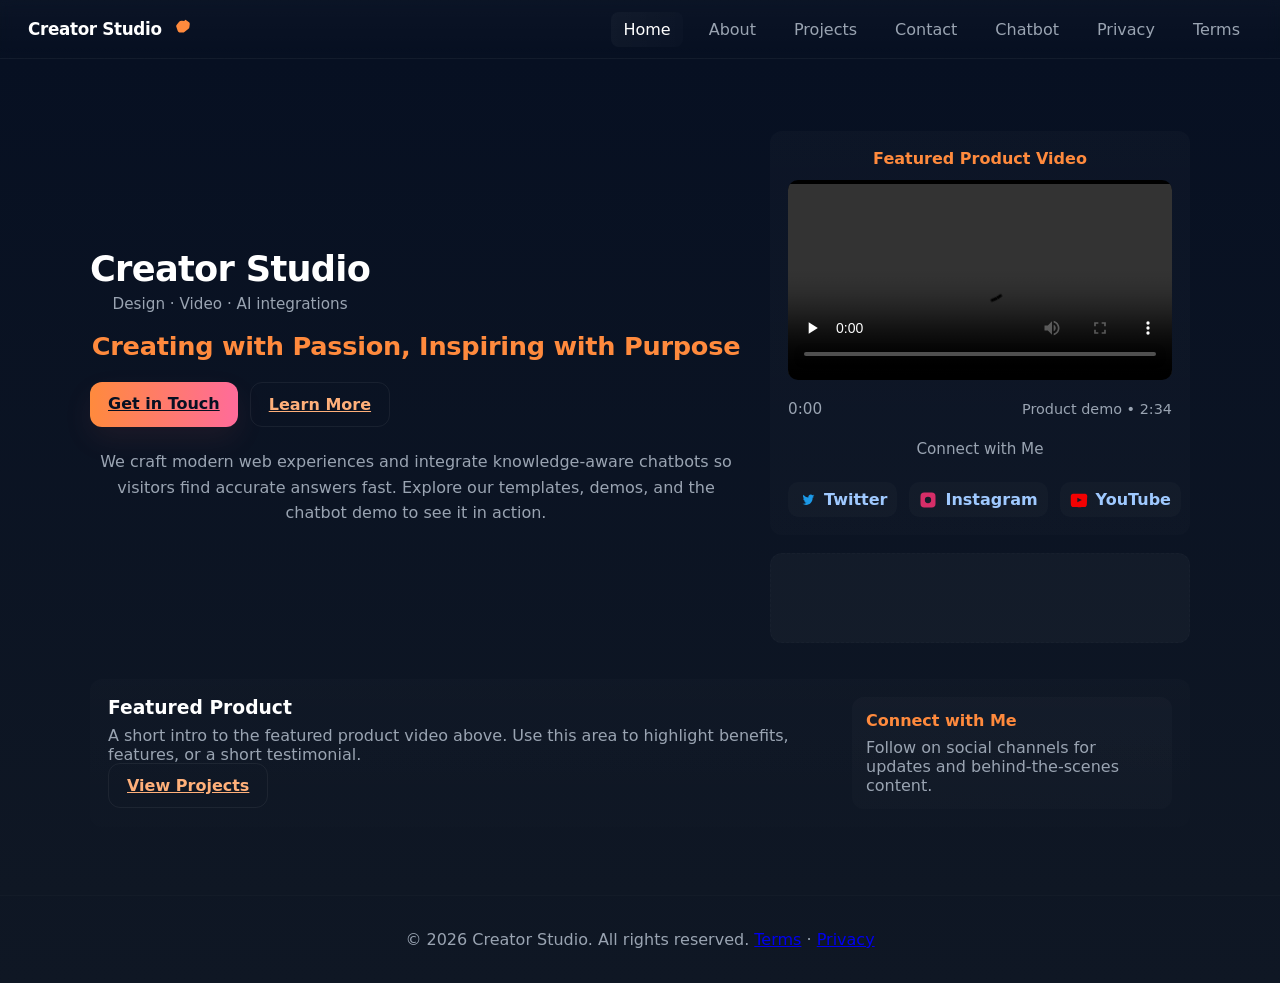
==== index.html @ 69968930 "Add files via upload" ====
<!doctype html>
<html lang="en">
<head>
  <meta charset="utf-8" />
  <meta name="viewport" content="width=device-width,initial-scale=1" />
  <title>Creator Studio — Home</title>
  <link rel="stylesheet" href="style.css">
  <style>
    /* Page-specific overrides and hero styles */
    .hero-outer{
      background: linear-gradient(180deg, #071022 0%, #0f1724 100%);
      padding: 72px 20px 40px;
      color: #fff;
    }
    .hero-inner{
      max-width: 1100px;
      margin: 0 auto;
      display: grid;
      grid-template-columns: 1fr 420px;
      gap: 28px;
      align-items: center;
    }

    /* Left column: title, quote, CTAs */
    .brand-row{display:flex;align-items:center;gap:12px}
    .brand-title{font-size:2.2rem;font-weight:800;letter-spacing:-0.02em;color:#fff;display:flex;align-items:center;gap:12px}
    .brand-sub{color:var(--muted);margin-top:6px;font-size:0.95rem}

    .quote{
      margin-top:18px;
      font-size:1.6rem;
      color: #ff8a3d;
      font-weight:700;
      line-height:1.2;
      letter-spacing:-0.01em;
    }

    .hero-ctas{margin-top:20px;display:flex;gap:12px;flex-wrap:wrap}
    .btn-cta{
      padding:12px 18px;border-radius:12px;font-weight:700;border:none;cursor:pointer;transition:transform .14s ease;
      color:#071022;background:linear-gradient(90deg,#ff8a3d,#ff6b9a);
      box-shadow:0 12px 30px rgba(255,107,107,0.08);
    }
    .btn-ghost{
      padding:12px 18px;border-radius:12px;font-weight:700;border:1px solid rgba(255,255,255,0.06);background:transparent;color:#ffb07a;cursor:pointer;
      transition:transform .14s ease;
    }
    .btn-cta:hover,.btn-ghost:hover{transform:translateY(-4px)}

    /* Right column: featured video card */
    .feature-card{
      background: linear-gradient(180deg, rgba(255,255,255,0.02), rgba(255,255,255,0.01));
      padding:18px;border-radius:12px;display:flex;flex-direction:column;gap:12px;align-items:stretch;
    }
    .feature-title{color:#ff8a3d;font-weight:700;margin:0;font-size:1rem}
    .video-wrap{background:#000;border-radius:10px;overflow:hidden;position:relative;min-height:200px;display:flex;align-items:center;justify-content:center}
    .video-wrap video, .video-wrap .video-thumb{width:100%;height:100%;object-fit:cover;display:block}
    .video-meta{display:flex;justify-content:space-between;align-items:center;margin-top:8px;color:var(--muted);font-size:0.95rem}

    /* Social links */
    .social-row{display:flex;gap:12px;margin-top:12px}
    .social-link{display:inline-flex;align-items:center;gap:8px;padding:8px 10px;border-radius:10px;background:rgba(255,255,255,0.02);color:#9fc9ff;text-decoration:none;font-weight:600}
    .social-link svg{width:18px;height:18px;opacity:0.95}

    /* Featured product section below hero */
    .featured-section{max-width:1100px;margin:28px auto;padding:18px;border-radius:12px;background:linear-gradient(180deg, rgba(255,255,255,0.01), rgba(255,255,255,0.005));display:flex;gap:18px;align-items:flex-start}
    .featured-left{flex:1}
    .featured-right{width:320px}

    /* Footer spacing */
    .hero-spacer{height:8px}

    /* Responsive */
    @media (max-width:980px){
      .hero-inner{grid-template-columns:1fr; padding:0 8px}
      .feature-card{order:2}
    }
  </style>
</head>
<body>
  <header class="site-header">
    <nav class="nav">
      <a class="logo" href="index.html" aria-label="Creator Studio home">
        <span style="display:inline-flex;align-items:center;gap:10px">
          <span class="brand-title" style="font-size:1.05rem">
            Creator Studio
            <!-- inline rocket SVG -->
            <svg width="22" height="22" viewBox="0 0 24 24" fill="none" aria-hidden="true" xmlns="http://www.w3.org/2000/svg">
              <path d="M12 2c.6 0 1.2.2 1.7.6l2.7 2.1c.6.5.9 1.2.8 1.9l-.4 3.1c-.1.9-.6 1.7-1.3 2.3l-4.1 3.2c-.7.5-1.6.7-2.4.5L6 15.9c-.8-.2-1.5-.8-1.9-1.6L2.6 9.9C2.2 9 2.4 8 3 7.3L5.6 4.2C6.3 3.3 7.5 2.8 8.7 3l2.6.4C11.6 3.5 11.8 2 12 2z" fill="#ff8a3d"/>
            </svg>
          </span>
        </span>
      </a>

      <ul class="nav-links">
        <li><a class="active" href="index.html">Home</a></li>
        <li><a href="about.html">About</a></li>
        <li><a href="projects.html">Projects</a></li>
        <li><a href="contact.html">Contact</a></li>
        <li><a href="chatbot.html">Chatbot</a></li>
        <li><a href="privacy.html">Privacy</a></li>
        <li><a href="terms.html">Terms</a></li>
      </ul>
    </nav>
  </header>

<!-- Admin Ad Editor (visible only when ?admin=1 is present in URL) -->
<div id="admin-ads-editor" style="display:none;max-width:980px;margin:18px auto;padding:14px;border-radius:12px;background:linear-gradient(180deg, rgba(255,255,255,0.02), rgba(255,255,255,0.01));">
  <div style="display:flex;justify-content:space-between;align-items:center;gap:12px;">
    <div>
      <strong style="font-size:1rem">Ad Settings (Admin)</strong>
      <div style="color:var(--muted);font-size:0.9rem">Edit the HTML for site ad slots. Save to server or locally for testing.</div>
    </div>
    <div style="display:flex;gap:8px">
      <button id="admin-load-ads" class="btn-ghost" title="Load saved ad HTML from server">Load</button>
      <button id="admin-save-ads" class="btn-cta" title="Save ad HTML to server">Save (Server)</button>
      <button id="admin-save-local" class="btn-ghost" title="Save ad HTML to localStorage">Save (Local)</button>
    </div>
  </div>

  <textarea id="admin-ads-html" rows="8" style="width:100%;margin-top:12px;padding:12px;border-radius:10px;border:1px solid rgba(255,255,255,0.03);background:rgba(0,0,0,0.45);color:#fff;font-family:monospace;"></textarea>

  <div style="display:flex;gap:12px;margin-top:10px;align-items:center">
    <div id="admin-ads-status" style="color:var(--muted)"></div>
    <button id="admin-inject-now" class="btn-ghost" title="Inject current HTML into visible ad slots">Inject Now</button>
  </div>
</div>


  <main class="hero-outer">
    <div class="hero-inner">
      <!-- Left: Title, quote, CTAs -->
      <div>
        <div class="brand-row">
          <div>
            <div class="brand-title">Creator Studio</div>
            <div class="brand-sub">Design · Video · AI integrations</div>
          </div>
        </div>

        <div class="quote">Creating with Passion, Inspiring with Purpose</div>

        <div class="hero-ctas">
          <a class="btn-cta" href="contact.html">Get in Touch</a>
          <a class="btn-ghost" href="projects.html">Learn More</a>
        </div>

        <div style="margin-top:22px;color:var(--muted);max-width:680px;line-height:1.6">
          We craft modern web experiences and integrate knowledge‑aware chatbots so visitors find accurate answers fast. Explore our templates, demos, and the chatbot demo to see it in action.
        </div>
      </div>

      <!-- Right: Featured product video + social -->
      <aside>
        <div class="feature-card">
          <div class="feature-title">Featured Product Video</div>

          <div class="video-wrap" aria-hidden="false">
            <!-- Replace the <video> tag with your actual video or embed -->
            <video controls poster="" preload="none" aria-label="Featured product video">
              <source src="assets/media/featured.mp4" type="video/mp4">
              Your browser does not support the video tag.
            </video>
          </div>

          <div class="video-meta">
            <div>0:00</div>
            <div style="color:var(--muted);font-size:0.9rem">Product demo • 2:34</div>
          </div>

          <div style="margin-top:10px;color:var(--muted);font-size:0.95rem">Connect with Me</div>
          <div class="social-row">
            <a class="social-link" href="https://twitter.com" target="_blank" rel="noopener">
              <svg viewBox="0 0 24 24" fill="#1da1f2" xmlns="http://www.w3.org/2000/svg"><path d="M22 5.9c-.6.3-1.2.5-1.9.6.7-.4 1.2-1 1.4-1.8-.6.4-1.3.7-2.1.9C18.9 4.9 18 4.5 17 4.5c-1.8 0-3.2 1.5-3.2 3.3 0 .3 0 .6.1.9-2.7-.1-5.1-1.5-6.7-3.6-.3.6-.5 1.2-.5 1.9 0 1.2.6 2.3 1.6 2.9-.5 0-1-.2-1.4-.4v.1c0 1.9 1.3 3.5 3 3.9-.3.1-.6.1-.9.1-.2 0-.4 0-.6-.1.4 1.3 1.6 2.2 3 2.2-1.1.9-2.4 1.4-3.9 1.4H6c1.4.9 3 1.4 4.7 1.4 5.6 0 8.7-4.6 8.7-8.6v-.4c.6-.4 1.1-1 1.5-1.6-.6.3-1.3.5-2 .6z"/></svg>
              Twitter
            </a>

            <a class="social-link" href="https://instagram.com" target="_blank" rel="noopener">
              <svg viewBox="0 0 24 24" fill="#e1306c" xmlns="http://www.w3.org/2000/svg"><path d="M7 2h10a5 5 0 0 1 5 5v10a5 5 0 0 1-5 5H7a5 5 0 0 1-5-5V7a5 5 0 0 1 5-5zm5 5.8A4.2 4.2 0 1 0 16.2 12 4.2 4.2 0 0 0 12 7.8zm5.4-.9a1.2 1.2 0 1 1-1.2-1.2 1.2 1.2 0 0 1 1.2 1.2z"/></svg>
              Instagram
            </a>

            <a class="social-link" href="https://youtube.com" target="_blank" rel="noopener">
              <svg viewBox="0 0 24 24" fill="#ff0000" xmlns="http://www.w3.org/2000/svg"><path d="M23 7.1s-.2-1.6-.8-2.3c-.8-1-1.7-1-2.1-1.1C16.6 3.5 12 3.5 12 3.5h-.1s-4.6 0-7.9.2c-.4 0-1.3.1-2.1 1.1C1.2 5.5 1 7.1 1 7.1S1 9 1 10.9v2.2C1 16 1.2 17.9 1.2 17.9s.2 1.6.8 2.3c.8 1 1.9 1 2.4 1.1 1.7.1 7.2.2 7.2.2s4.6 0 7.9-.2c.4 0 1.3-.1 2.1-1.1.6-.7.8-2.3.8-2.3s.2-1.9.2-3.8v-2.2C23 9 23 7.1 23 7.1zM9.8 15.1V8.9l6.1 3.1-6.1 3.1z"/></svg>
              YouTube
            </a>
          </div>
        </div>

        <div style="margin-top:12px">
          <div id="ads-slot" class="ads-slot" data-ads-html="">
            <!-- AD SLOT — paste ad code here -->
          </div>
        </div>
      </aside>
    </div>

    <div class="hero-spacer"></div>

    <!-- Optional featured product area (secondary) -->
    <section class="featured-section reveal">
      <div class="featured-left">
        <h3 style="margin:0 0 8px;color:#fff">Featured Product</h3>
        <p style="color:var(--muted);margin:0 0 12px">A short intro to the featured product video above. Use this area to highlight benefits, features, or a short testimonial.</p>
        <a class="btn-ghost" href="projects.html">View Projects</a>
      </div>

      <div class="featured-right">
        <div style="background:linear-gradient(180deg, rgba(255,255,255,0.02), rgba(255,255,255,0.01));padding:14px;border-radius:12px">
          <div style="font-weight:700;color:#ff8a3d;margin-bottom:8px">Connect with Me</div>
          <div style="color:var(--muted)">Follow on social channels for updates and behind-the-scenes content.</div>
        </div>
      </div>
    </section>
  </main>

  <footer class="site-footer">
    <div class="footer-inner">
      <p>© 2026 Creator Studio. All rights reserved. <a href="terms.html">Terms</a> · <a href="privacy.html">Privacy</a></p>
    </div>
  </footer>

  <script src="main.js"></script>
</body>
</html>
---- style.css ----
:root{
  --bg:#0f1724; --card:#0b1220; --accent:#ff6b6b; --muted:#9aa4b2; --glass: rgba(255,255,255,0.03);
  --radius:12px;
  font-family: Inter, system-ui, -apple-system, "Segoe UI", Roboto, "Helvetica Neue", Arial;
}
*{box-sizing:border-box}
body{margin:0;background:linear-gradient(180deg,#071022 0%, #0f1724 100%);color:#e6eef6;min-height:100vh}
.site-header{backdrop-filter: blur(6px);position:sticky;top:0;background:linear-gradient(180deg, rgba(255,255,255,0.02), transparent);border-bottom:1px solid rgba(255,255,255,0.03)}
.nav{display:flex;align-items:center;justify-content:space-between;padding:18px 28px}
.logo{font-weight:700;color:var(--accent);text-decoration:none;font-size:1.1rem}
.nav-links{list-style:none;display:flex;gap:14px;margin:0;padding:0}
.nav-links a{color:var(--muted);text-decoration:none;padding:8px 12px;border-radius:8px;transition:all .22s ease}
.nav-links a:hover{color:#fff;transform:translateY(-3px);box-shadow:0 6px 18px rgba(0,0,0,0.4)}
.nav-links a.active{color:#fff;background:linear-gradient(90deg, rgba(255,255,255,0.03), rgba(255,255,255,0.01))}

.hero{padding:80px 28px;display:flex;flex-direction:column;align-items:center;gap:24px}
.hero-inner{max-width:900px;text-align:center}
.title{font-size:2.6rem;margin:0 0 12px;letter-spacing:-0.02em}
.subtitle{color:var(--muted);margin:0 0 18px}
.cta{display:inline-block;background:linear-gradient(90deg,var(--accent),#ff8a8a);color:#071022;padding:12px 20px;border-radius:999px;text-decoration:none;font-weight:600;transition:transform .18s ease}
.cta:hover{transform:translateY(-4px)}

.ads-slot{margin-top:18px;min-height:90px;display:flex;align-items:center;justify-content:center;border-radius:12px;background:var(--glass);border:1px dashed rgba(255,255,255,0.02)}

.site-footer{padding:18px 28px;border-top:1px solid rgba(255,255,255,0.02);text-align:center;color:var(--muted)}

.chat-main{display:flex;gap:20px;padding:28px}
.chat-panel{flex:1;background:linear-gradient(180deg, rgba(255,255,255,0.02), rgba(255,255,255,0.01));padding:18px;border-radius:12px;min-height:420px;display:flex;flex-direction:column}
.messages{flex:1;overflow:auto;padding:8px;display:flex;flex-direction:column;gap:12px}
.message{padding:12px;border-radius:10px;max-width:78%;line-height:1.4}
.message.user{align-self:flex-end;background:#0b1220;color:#e6eef6;box-shadow:0 6px 18px rgba(0,0,0,0.4)}
.message.bot{align-self:flex-start;background:linear-gradient(180deg,#071022,#0b1220);border:1px solid rgba(255,255,255,0.02)}

.chat-controls{display:flex;gap:8px;padding-top:12px}
.chat-controls input{flex:1;padding:12px;border-radius:10px;border:1px solid rgba(255,255,255,0.03);background:transparent;color:inherit}
.chat-controls button{padding:12px 16px;border-radius:10px;border:none;background:var(--accent);color:#071022;font-weight:700;cursor:pointer;transition:transform .12s}
.chat-controls button:hover{transform:translateY(-3px)}

.sources{margin-top:12px;color:var(--muted);font-size:0.9rem}

/* subtle floating animation for hero */
@keyframes floaty {0%{transform:translateY(0)}50%{transform:translateY(-8px)}100%{transform:translateY(0)}}
.hero-inner{animation:floaty 6s ease-in-out infinite}

/* responsive */
@media (max-width:900px){
  .chat-main{flex-direction:column}
  .nav-links{display:none}
}
/* nav toggle */
.nav-toggle{display:none;border:0;background:transparent;cursor:pointer;padding:8px}
.nav-toggle .bar{display:block;width:22px;height:2px;background:var(--muted);margin:4px 0;border-radius:2px;transition:transform .18s,opacity .18s}
@media (max-width:900px){
  .nav-toggle{display:block}
  .nav-links{position:fixed;right:0;top:0;height:100vh;width:260px;background:linear-gradient(180deg, rgba(11,18,32,0.98), rgba(7,16,34,0.98));backdrop-filter:blur(6px);transform:translateX(100%);transition:transform .28s;padding:60px 18px;display:flex;flex-direction:column;gap:12px}
  .nav-links.open{transform:translateX(0)}
  .nav-links a{padding:12px;border-radius:8px}
}

/* reveal animation */
.reveal{opacity:0;transform:translateY(10px) scale(0.995);transition:opacity .6s ease,transform .6s ease}
.reveal.revealed{opacity:1;transform:none}

/* toast */
#site-toast{transition:opacity .28s ease;opacity:0}

/* source highlight */
.source-highlight{outline:2px solid rgba(255,107,107,0.18);box-shadow:0 8px 24px rgba(255,107,107,0.06);transition:box-shadow .2s,outline .2s}


/* Contact page specific styles */
.contact-wrapper{display:grid;grid-template-columns:1fr 360px;gap:28px;max-width:1100px;margin:0 auto}
.contact-left{background:linear-gradient(180deg, rgba(255,255,255,0.02), rgba(255,255,255,0.01));padding:22px;border-radius:12px}
.contact-right{display:flex;flex-direction:column;gap:18px;align-items:stretch}
.contact-title{font-size:1.6rem;margin:0 0 6px}
.contact-sub{color:var(--muted);margin:0 0 18px}

/* Form card */
.contact-form-card{display:flex;flex-direction:column;gap:12px}
.field{display:flex;flex-direction:column;gap:8px}
.field-label{font-size:0.85rem;color:var(--muted);font-weight:600}
.contact-form-card input,
.contact-form-card select,
.contact-form-card textarea{
  background:rgba(255,255,255,0.02);
  border:1px solid rgba(255,255,255,0.03);
  color:var(--muted);
  padding:12px 14px;
  border-radius:10px;
  outline:none;
  transition:box-shadow .14s, transform .12s;
}
.contact-form-card input:focus,
.contact-form-card select:focus,
.contact-form-card textarea:focus{
  box-shadow:0 8px 30px rgba(0,0,0,0.45);
  color:#e6eef6;
  border-color:rgba(255,107,107,0.18);
  transform:translateY(-2px);
}

/* Gradient send button */
.btn-gradient{
  background:linear-gradient(90deg,#ff6b9a,#ff4fa3);
  color:#071022;
  border:none;
  padding:12px 18px;
  border-radius:12px;
  font-weight:700;
  cursor:pointer;
  box-shadow:0 8px 30px rgba(255,107,107,0.08);
  transition:transform .14s ease, box-shadow .14s ease;
}
.btn-gradient:hover{transform:translateY(-4px);box-shadow:0 18px 40px rgba(255,107,107,0.12)}

/* Status text */
.contact-status{margin-left:12px;color:var(--muted);font-size:0.95rem;align-self:center}

/* Booking card */
.booking-card{background:linear-gradient(180deg, rgba(255,255,255,0.02), rgba(255,255,255,0.01));padding:18px;border-radius:12px}
.booking-title{margin:0 0 6px}
.booking-email a{color:#ff9bb3;text-decoration:none;font-weight:700}
.booking-note{color:var(--muted);font-size:0.95rem;margin-top:8px}

/* Ads card */
.ads-card .ads-slot{min-height:140px;border-radius:12px;background:rgba(255,255,255,0.02);display:flex;align-items:center;justify-content:center;border:1px dashed rgba(255,255,255,0.02)}

/* Responsive */
@media (max-width:980px){
  .contact-wrapper{grid-template-columns:1fr; padding:18px}
  .contact-right{order:2}
  .contact-left{order:1}
}
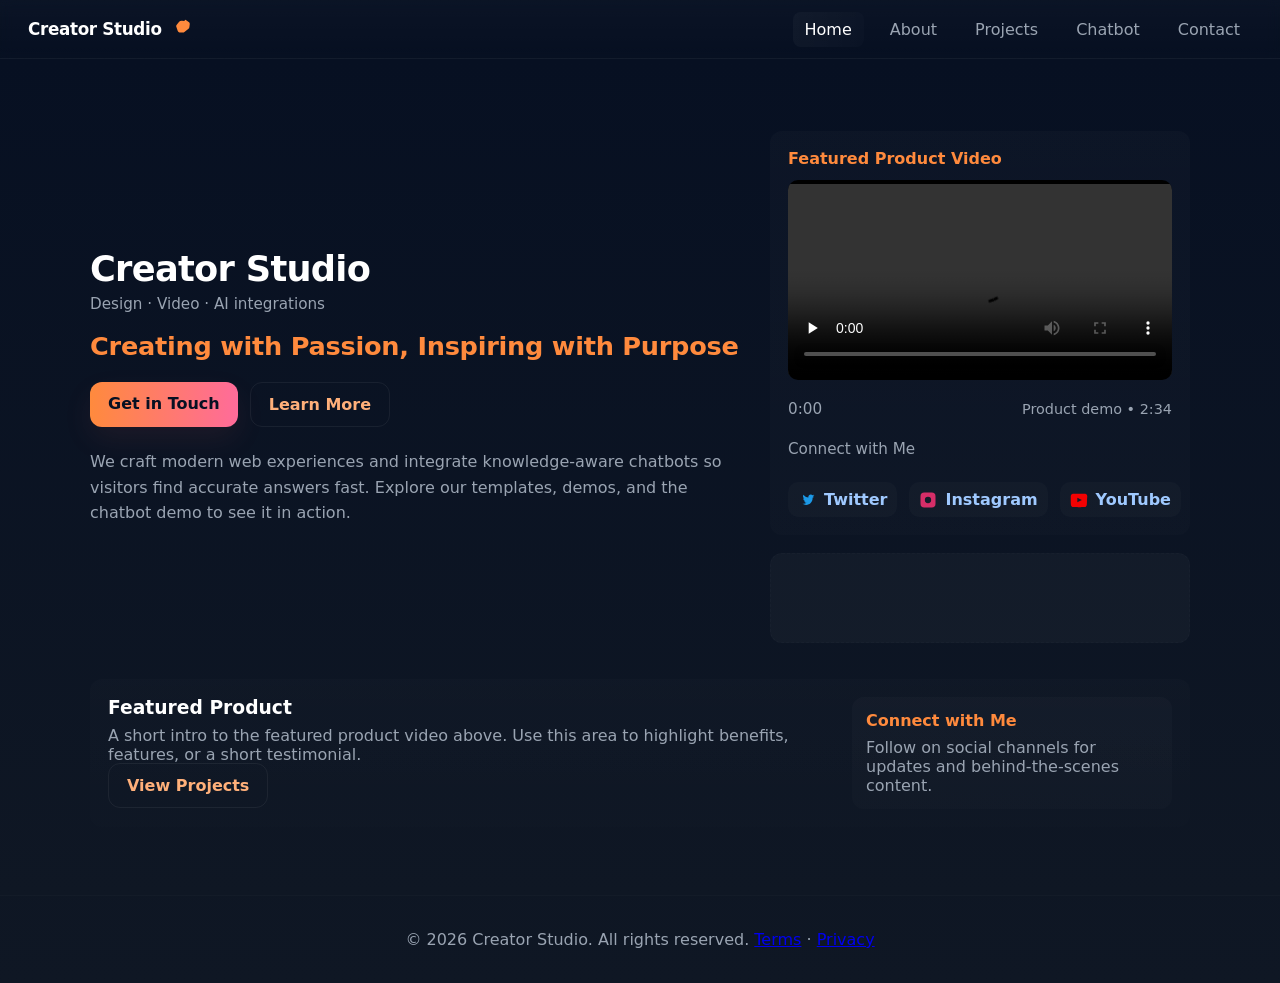
==== commit 15aca5b1: "Update index.html" ====
--- a/index.html
+++ b/index.html
@@ -4,6 +4,12 @@
   <meta charset="utf-8" />
   <meta name="viewport" content="width=device-width,initial-scale=1" />
   <title>Creator Studio — Home</title>
+  <meta name="description" content="Creator Studio crafts modern web experiences with animated templates, AI-powered chatbots, and knowledge-aware search. Explore our work." />
+  <meta name="theme-color" content="#0f1724" />
+  <meta property="og:title" content="Creator Studio — Home" />
+  <meta property="og:description" content="Modern web experiences with animated templates and AI-powered chatbots." />
+  <meta property="og:type" content="website" />
+  <link rel="icon" href="data:image/svg+xml,<svg xmlns='http://www.w3.org/2000/svg' viewBox='0 0 100 100'><text y='.9em' font-size='90'>🚀</text></svg>" />
   <link rel="stylesheet" href="style.css">
   <style>
     /* Page-specific overrides and hero styles */
@@ -12,7 +18,7 @@
       padding: 72px 20px 40px;
       color: #fff;
     }
-    .hero-inner{
+    .hero-inner-grid{
       max-width: 1100px;
       margin: 0 auto;
       display: grid;
@@ -38,11 +44,11 @@
     .hero-ctas{margin-top:20px;display:flex;gap:12px;flex-wrap:wrap}
     .btn-cta{
       padding:12px 18px;border-radius:12px;font-weight:700;border:none;cursor:pointer;transition:transform .14s ease;
-      color:#071022;background:linear-gradient(90deg,#ff8a3d,#ff6b9a);
+      color:#071022;background:linear-gradient(90deg,#ff8a3d,#ff6b9a);text-decoration:none;
       box-shadow:0 12px 30px rgba(255,107,107,0.08);
     }
     .btn-ghost{
-      padding:12px 18px;border-radius:12px;font-weight:700;border:1px solid rgba(255,255,255,0.06);background:transparent;color:#ffb07a;cursor:pointer;
+      padding:12px 18px;border-radius:12px;font-weight:700;border:1px solid rgba(255,255,255,0.06);background:transparent;color:#ffb07a;cursor:pointer;text-decoration:none;
       transition:transform .14s ease;
     }
     .btn-cta:hover,.btn-ghost:hover{transform:translateY(-4px)}
@@ -59,7 +65,8 @@
 
     /* Social links */
     .social-row{display:flex;gap:12px;margin-top:12px}
-    .social-link{display:inline-flex;align-items:center;gap:8px;padding:8px 10px;border-radius:10px;background:rgba(255,255,255,0.02);color:#9fc9ff;text-decoration:none;font-weight:600}
+    .social-link{display:inline-flex;align-items:center;gap:8px;padding:8px 10px;border-radius:10px;background:rgba(255,255,255,0.02);color:#9fc9ff;text-decoration:none;font-weight:600;transition:transform .14s}
+    .social-link:hover{transform:translateY(-3px)}
     .social-link svg{width:18px;height:18px;opacity:0.95}
 
     /* Featured product section below hero */
@@ -67,13 +74,14 @@
     .featured-left{flex:1}
     .featured-right{width:320px}
 
-    /* Footer spacing */
     .hero-spacer{height:8px}
 
     /* Responsive */
     @media (max-width:980px){
-      .hero-inner{grid-template-columns:1fr; padding:0 8px}
+      .hero-inner-grid{grid-template-columns:1fr; padding:0 8px}
       .feature-card{order:2}
+      .featured-section{flex-direction:column}
+      .featured-right{width:100%}
     }
   </style>
 </head>
@@ -84,7 +92,6 @@
         <span style="display:inline-flex;align-items:center;gap:10px">
           <span class="brand-title" style="font-size:1.05rem">
             Creator Studio
-            <!-- inline rocket SVG -->
             <svg width="22" height="22" viewBox="0 0 24 24" fill="none" aria-hidden="true" xmlns="http://www.w3.org/2000/svg">
               <path d="M12 2c.6 0 1.2.2 1.7.6l2.7 2.1c.6.5.9 1.2.8 1.9l-.4 3.1c-.1.9-.6 1.7-1.3 2.3l-4.1 3.2c-.7.5-1.6.7-2.4.5L6 15.9c-.8-.2-1.5-.8-1.9-1.6L2.6 9.9C2.2 9 2.4 8 3 7.3L5.6 4.2C6.3 3.3 7.5 2.8 8.7 3l2.6.4C11.6 3.5 11.8 2 12 2z" fill="#ff8a3d"/>
             </svg>
@@ -93,13 +100,11 @@
       </a>
 
       <ul class="nav-links">
-        <li><a class="active" href="index.html">Home</a></li>
+        <li><a href="index.html">Home</a></li>
         <li><a href="about.html">About</a></li>
         <li><a href="projects.html">Projects</a></li>
+        <li><a href="chatbot.html">Chatbot</a></li>
         <li><a href="contact.html">Contact</a></li>
-        <li><a href="chatbot.html">Chatbot</a></li>
-        <li><a href="privacy.html">Privacy</a></li>
-        <li><a href="terms.html">Terms</a></li>
       </ul>
     </nav>
   </header>
@@ -128,7 +133,7 @@
 
 
   <main class="hero-outer">
-    <div class="hero-inner">
+    <div class="hero-inner-grid">
       <!-- Left: Title, quote, CTAs -->
       <div>
         <div class="brand-row">
@@ -156,8 +161,7 @@
           <div class="feature-title">Featured Product Video</div>
 
           <div class="video-wrap" aria-hidden="false">
-            <!-- Replace the <video> tag with your actual video or embed -->
-            <video controls poster="" preload="none" aria-label="Featured product video">
+            <video controls poster="" preload="none" loading="lazy" aria-label="Featured product video">
               <source src="assets/media/featured.mp4" type="video/mp4">
               Your browser does not support the video tag.
             </video>
@@ -189,7 +193,7 @@
 
         <div style="margin-top:12px">
           <div id="ads-slot" class="ads-slot" data-ads-html="">
-            <!-- AD SLOT — paste ad code here -->
+            <!-- Ad slot — paste AdSense code into data-ads-html attribute -->
           </div>
         </div>
       </aside>
@@ -220,6 +224,7 @@
     </div>
   </footer>
 
-  <script src="main.js"></script>
+  <script src="main.js" defer></script>
+  <script src="admin-ads.js" defer></script>
 </body>
 </html>
